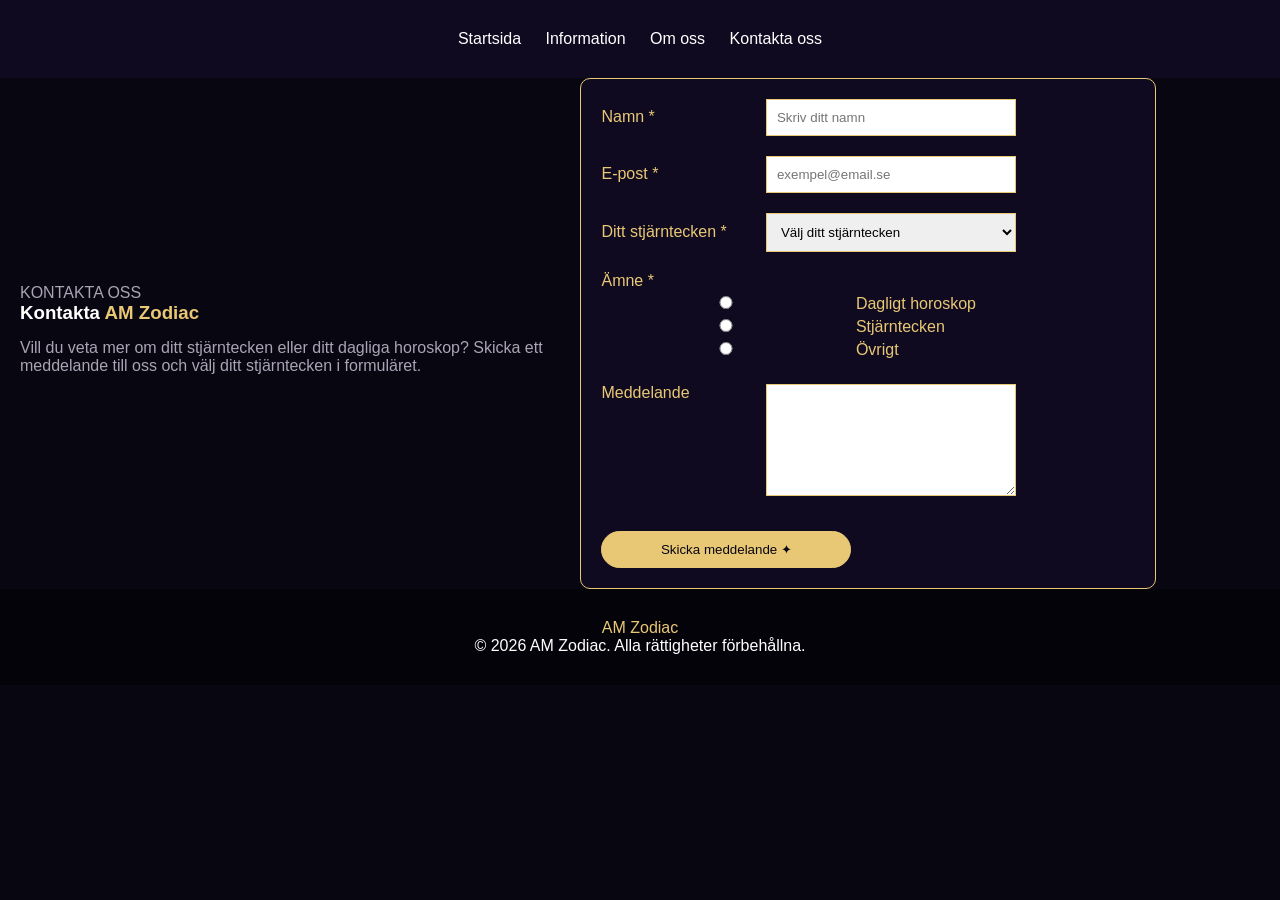
==== contact.html @ 60c8c3fa "kontaktsida och styling" ====
<!DOCTYPE html>
<html lang="en">
<head>
    <meta charset="UTF-8">
    <meta name="viewport" content="width=device-width, initial-scale=1.0">
    <title>Kontakta oss | AM Zodiac</title>
    <link rel="stylesheet" href="style.css">
</head>

<body>
    <header class="main-header">
        <div class="header-container">
            <nav>
                <ul>
                    <li><a href="index.html">Startsida</a></li>
                    <li><a href="index.html#information">Information</a></li>
                    <li><a href="index.html#about">Om oss</a></li>
                    <li><a href="contact.html">Kontakta oss</a></li>
                </ul>
            </nav>
        </div>
    </header>

    <main>
        <section>
                <!-- Vänster sida -->
                <aside class="contact-info">
                    <div class="contact-text">
                    <p class="small-title">KONTAKTA OSS</p>
                    <h1>
                        Kontakta
                        <span>AM Zodiac</span>
                    </h1>
                    <p>
                        Vill du veta mer om ditt stjärntecken
                        eller ditt dagliga horoskop?
                        Skicka ett meddelande till oss och
                        välj ditt stjärntecken i formuläret.
                    </p>
                    </div>
                </aside>

                <form class="contact-form-container">
                        <div class="form-group">
                            <label for="name">Namn *</label>
                            <input
                                type="text"
                                id="name"
                                name="name"
                                placeholder="Skriv ditt namn"
                                required>
                        </div>

                        <div class="form-group">
                            <label for="email">E-post *</label>
                            <input
                                type="email"
                                id="email"
                                name="email"
                                placeholder="exempel@email.se"
                                required>
                        </div>

                        <div class="form-group">
                            <label for="zodiac">Ditt stjärntecken *</label>
                            <select id="zodiac" name="zodiac" required>
                                <option value="">
                                    Välj ditt stjärntecken
                                </option>

                                <option value="vaduren">♈ Väduren</option>

                                <option value="oxen">♉ Oxen</option>

                                <option value="tvillingarna">♊ Tvillingarna</option>

                                <option value="kraftan">♋ Kräftan</option>

                                <option value="lejonet">♌ Lejonet</option>

                                <option value="jungfrun">♍ Jungfrun</option>

                                <option value="vagen">♎ Vågen</option>

                                <option value="skorpionen">♏ Skorpionen</option>

                                <option value="skytten">♐ Skytten</option>

                                <option value="stenbocken">♑ Stenbocken</option>

                                <option value="vattumannen">♒ Vattumannen</option>

                                <option value="fiskarna">♓ Fiskarna</option>
                            </select>
                        </div>

                        <div class="form-group">
                            <label>Ämne *</label>
                            <span class="radio-opt">
                            <input type="radio" id="horoskop" name="subject" value="horoskop">
                            <label for="horoskop">Dagligt horoskop</label>
                            </span>
                            <span class="radio-opt">
                            <input type="radio" id="stjärntecken" name="subject" value="tjärntecken">
                            <label for="stjärntecken">Stjärntecken</label>
                            </span>
                            <span class="radio-opt">
                            <input type="radio" id="övrigt" name="subject" value="övrigt">
                            <label for="övrigt">Övrigt </label>
                            </span>          
                        </div>

                        <div class="form-group">
                            <label for="message" id="mes">Meddelande </label>
                            <textarea
                                id="message"
                                name="message"
                                rows="6"
                                placeholder="Skriv ditt meddelande här...">
                            </textarea>
                        </div>

                        <button type="submit" class="button">Skicka meddelande ✦</button>
                    </form>
        </section>
    </main>
    <footer>
            <div>
                <p class="footer-logo">AM Zodiac</p>
                <p> &copy; 2026 AM Zodiac. Alla rättigheter förbehållna.</p>
            </div>
    </footer>
</body>
</html>
---- style.css ----
* {
    margin: 0;
    padding: 0;
    box-sizing: border-box;
}

body {
    font-family: Arial, sans-serif;
    background-color: #080611;
    color: white;
}

header {
    position: relative;
    padding: 20px;
    text-align: center;
    background-color: #100a20;
}

nav li {
    display: inline-block;
    margin: 10px;
}

nav a {
    color: white;
    text-decoration: none;
}

.button {
    display: inline-block;
    padding: 10px 20px;
    margin-top: 15px;
    background-color: #e8c875;
    color: #080611;
    width: 250px;
    border: 1px solid #e8c875;
    border-radius: 20px;
    text-align: center;
    text-decoration: none;
}

.hero {
    position: relative;
    height: 500px;
    text-align: center;
    overflow: hidden;
}

.hero-video {
    width: 100%;
    height: 100%;
    object-fit: cover;
}

.hero-content {
    position: absolute;
    top: 180px;
    width: 100%;
}

.hero-content h1 {
    color: white;
}

.hero-content h1 span {
    color: #e8c875;
}
.hero-description {
    color: #d3cedc;
    font-size: 1.05rem;
}
.small-title {
    color: #e8c875;
    font-size: 1rem;
}

.zodiac-section {
    padding: 50px;
    text-align: center;
    background-color: #080611;
}
.section-intro {
    max-width: 650px;
    color: #aaa4b5;
    margin:auto;
}
/* 4 kort på varje rad */
.zodiac-card {
    display: inline-block;
    vertical-align: top;

    width: 20%;
    min-height: 200px;

    margin: 1%;
    padding: 20px;

    background-color: #17102b;
    color: white;

    border: 1px solid #e8c875;
    border-radius: 10px;
}
/* Klickbar del */
.zodiac-card summary {
    list-style: none;
}
/* Symbol */
.zodiac-symbol {
    display: block;
    font-size: 36px;   
    margin-bottom: 10px;
}
/* Klicka för att läsa mer */
.read-more {
    display: block;
    margin-top: 15px;
    color: #e8c875;
}
/* Text som visas efter klick */
.sign-description {
    margin-top: 20px;
    padding-top: 15px;
    border-top: 1px solid #e8c875;
}

.information {
    padding: 50px;
    background-color: #100a20;
}
.information-image,
.information-text {
    display: inline-block;
    width: 48%;
    vertical-align: middle;
}
.information-image img {
    width: 100%;
    height:300px;
}
.information-text h2 {
    color: #e8c875;
}

.daily-horoscope {
    padding: 50px;
    background-color: #080611;
}
.daily-text,
.daily-image {
    display: inline-block;
    width: 48%;
    vertical-align: middle;
}
.daily-image img {
    width: 100%;
    height:300px;
}
.daily-text h2 {
    color: #e8c875;
}

.about {
    padding: 50px;
    text-align: center;
    background-color: #100a20;
}
.about h2 {
    color: #e8c875;
}


/* FOOTER */
footer {
    padding: 30px;
    text-align: center;
    background-color: #040309;
    color: white;
}

.footer-logo {
    color: #e8c875;
}

/* KONTAKTSIDA */
.contact-section {
    padding: 30px;
    text-align: center;
    background-color: #080611;
}
.contact-info,
.contact-form-container {
    display: inline-block;
    vertical-align: middle;
    width:45%;
}
.contact-info{
    text-align: left;
    display:inline-block;
    vertical-align: middle;
    width: 45%;
    height: 500px;
}

.contact-info h1 {
    color: white;
    margin-bottom: 15px;
}
.contact-info h1 span {
    color: #e8c875;
}
.contact-info p {
    color: #aaa4b5;
}
.contact-text {
    margin-top: 180px;
    padding: 20px;
}

.contact-form-container{
    padding: 20px;
    border-radius: 10px;
    border: 1px solid #e8c875;
    background-color: #100a20;
}
.form-group {
    margin-bottom: 20px;
    text-align: left;
}

.form-group label {
    display: inline-block;
    width:160px;
    margin-bottom: 5px;
    color: #e8c875;
}

.form-group input,
.form-group select,
.form-group textarea {
    padding: 10px;
    border: 1px solid #e8c875;
    width: 250px;
}
.radio-opt{
    display: inline-block;
    margin-right: 10px;
}

#mes{
    display:inline-block;
    width:160px;
    vertical-align:top;
}
.form-group textarea{
    display:inline-block;
    width:250px;
    vertical-align: top;
}
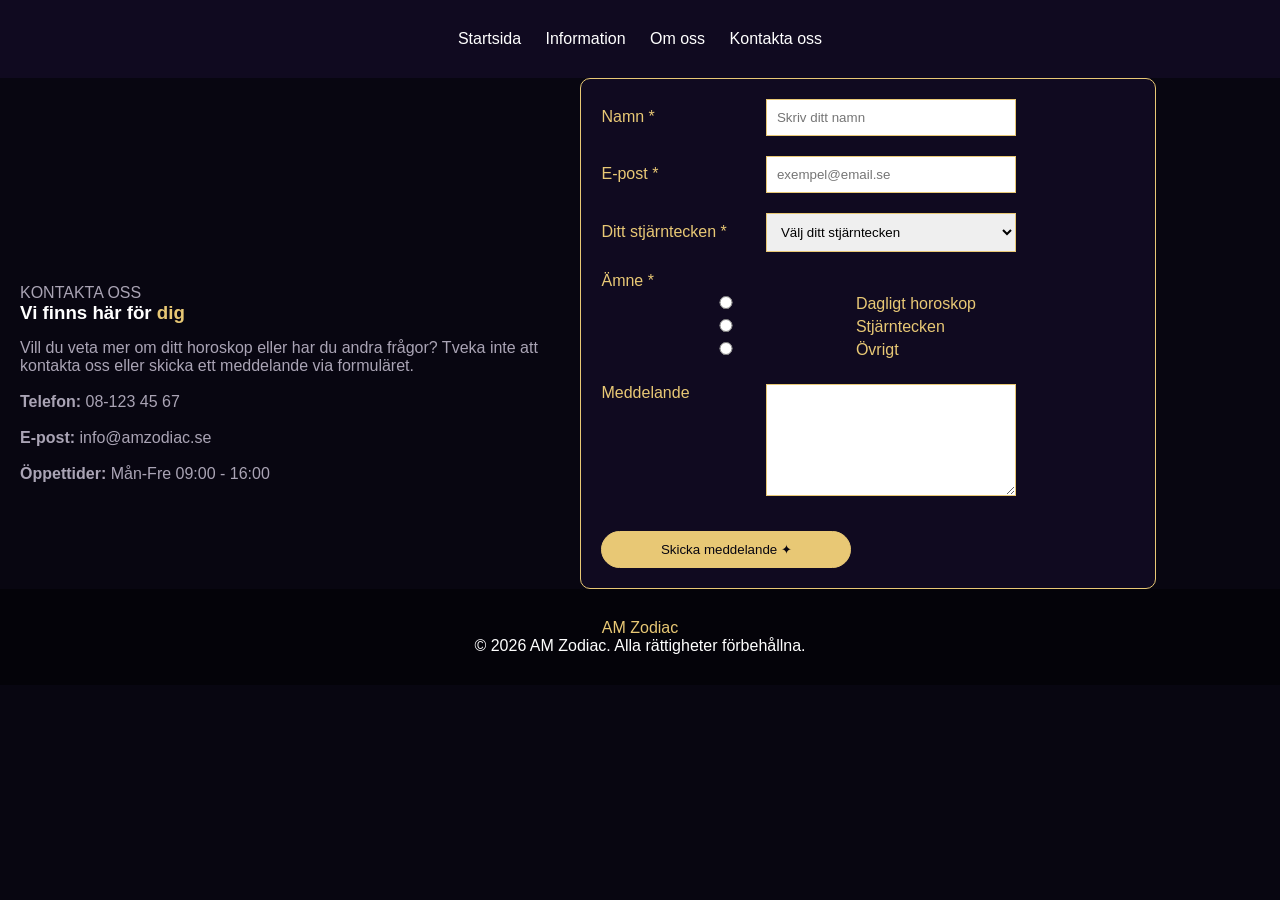
==== commit 5351bafe: "Uppdatera information på kontaktsidan" ====
--- a/contact.html
+++ b/contact.html
@@ -28,15 +28,17 @@
                     <div class="contact-text">
                     <p class="small-title">KONTAKTA OSS</p>
                     <h1>
-                        Kontakta
-                        <span>AM Zodiac</span>
+                        Vi finns här för <span>dig</span>
                     </h1>
                     <p>
-                        Vill du veta mer om ditt stjärntecken
-                        eller ditt dagliga horoskop?
-                        Skicka ett meddelande till oss och
-                        välj ditt stjärntecken i formuläret.
+                        Vill du veta mer om ditt horoskop eller har du andra frågor?
+                        Tveka inte att kontakta oss eller
+                        skicka ett meddelande via formuläret.
                     </p>
+                    <br>
+                        <p><strong>Telefon:</strong>  08-123 45 67</p><br>
+                        <p><strong>E-post:</strong>  info@amzodiac.se</p><br>
+                        <p><strong>Öppettider:</strong>  Mån-Fre  09:00 - 16:00</p><br>
                     </div>
                 </aside>
 
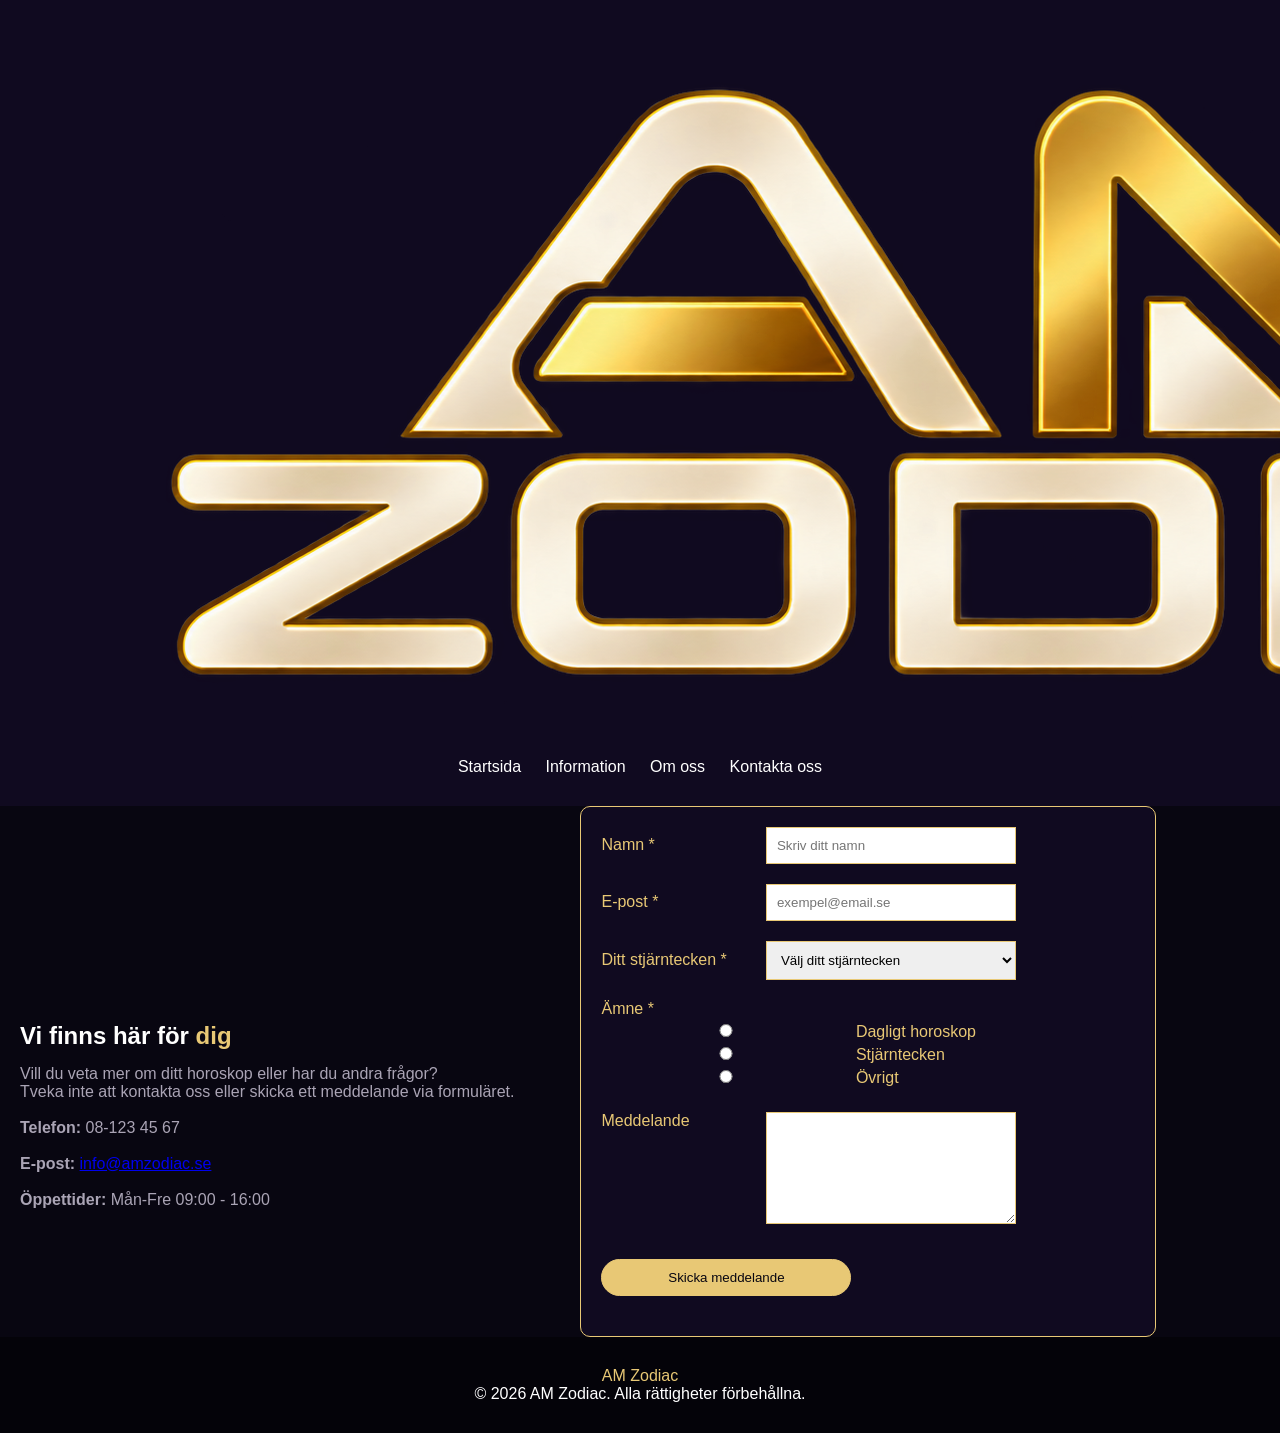
==== commit df8e6a49: "uppdatera kontaktsidan" ====
--- a/contact.html
+++ b/contact.html
@@ -8,129 +8,129 @@
 </head>
 
 <body>
-    <header class="main-header">
-        <div class="header-container">
-            <nav>
-                <ul>
-                    <li><a href="index.html">Startsida</a></li>
-                    <li><a href="index.html#information">Information</a></li>
-                    <li><a href="index.html#about">Om oss</a></li>
-                    <li><a href="contact.html">Kontakta oss</a></li>
-                </ul>
-            </nav>
+    <header>
+        <nav>
+            <img src="img-mov/logo.png" alt="AM Zodiac logo" class="logo">
+            <ul>
+                <li><a href="index.html">Startsida</a></li>
+                <li><a href="index.html#information">Information</a></li>
+                <li><a href="index.html#about">Om oss</a></li>
+                <li><a href="contact.html">Kontakta oss</a></li>
+            </ul>
+        </nav>
+    </header>
+    <main>
+        <div class="contact-container">
+            <!-- Vänster sida -->
+            <aside class="contact-info">
+                <div class="contact-text">
+                <h1>
+                    Vi finns här för <span>dig</span>
+                </h1>
+                <p>
+                    Vill du veta mer om ditt horoskop eller har du andra frågor?
+                    <br>
+                    Tveka inte att kontakta oss eller
+                    skicka ett meddelande via formuläret.
+                </p>
+                <br>
+                    <p><strong>Telefon:</strong>  08-123 45 67</p><br>
+                    <p><strong>E-post:</strong> <a href="mailto:info@amzodiac.se">info@amzodiac.se</a></p><br>
+                    <p><strong>Öppettider:</strong>  Mån-Fre  09:00 - 16:00</p><br>
+                </div>
+            </aside>
+
+            <form class="contact-form-container">
+                <div class="form-group">
+                    <label for="name">Namn *</label>
+                    <input
+                        type="text"
+                        id="name"
+                        name="name"
+                        placeholder="Skriv ditt namn"
+                        required>
+                </div>
+
+                <div class="form-group">
+                    <label for="email">E-post *</label>
+                    <input
+                        type="email"
+                        id="email"
+                        name="email"
+                        placeholder="exempel@email.se"
+                        required>
+                </div>
+
+                <div class="form-group">
+                    <label for="zodiac">Ditt stjärntecken *</label>
+                    <select id="zodiac" name="zodiac" required>
+                        <option value="">
+                            Välj ditt stjärntecken
+                        </option>
+
+                        <option value="vaduren">♈ Väduren</option>
+
+                        <option value="oxen">♉ Oxen</option>
+
+                        <option value="tvillingarna">♊ Tvillingarna</option>
+
+                        <option value="kraftan">♋ Kräftan</option>
+
+                        <option value="lejonet">♌ Lejonet</option>
+
+                        <option value="jungfrun">♍ Jungfrun</option>
+
+                        <option value="vagen">♎ Vågen</option>
+
+                        <option value="skorpionen">♏ Skorpionen</option>
+
+                        <option value="skytten">♐ Skytten</option>
+
+                        <option value="stenbocken">♑ Stenbocken</option>
+
+                        <option value="vattumannen">♒ Vattumannen</option>
+
+                        <option value="fiskarna">♓ Fiskarna</option>
+                    </select>
+                </div>
+
+                <div class="form-group">
+                    <label>Ämne *</label>
+                    <div>
+                        <div class="radio-opt">
+                        <input type="radio" id="horoskop" name="subject" value="horoskop">
+                        <label for="horoskop">Dagligt horoskop</label>
+                        </div>
+                        <div class="radio-opt">
+                        <input type="radio" id="stjärntecken" name="subject" value="stjärntecken">
+                        <label for="stjärntecken">Stjärntecken</label>
+                        </div>
+                        <div class="radio-opt">
+                        <input type="radio" id="övrigt" name="subject" value="övrigt">
+                        <label for="övrigt">Övrigt </label>
+                        </div>
+                    </div>          
+                </div>
+
+                <div class="form-group">
+                    <label for="message">Meddelande </label>
+                    <textarea
+                        id="message"
+                        name="message"
+                        rows="6"
+                        placeholder="Skriv ditt meddelande här...">
+                    </textarea>
+                </div>
+                <div class="form-group">
+                    <div></div>
+                    <button type="submit" class="button">Skicka meddelande</button>
+                </div>
+            </form>
         </div>
-    </header>
-
-    <main>
-        <section>
-                <!-- Vänster sida -->
-                <aside class="contact-info">
-                    <div class="contact-text">
-                    <p class="small-title">KONTAKTA OSS</p>
-                    <h1>
-                        Vi finns här för <span>dig</span>
-                    </h1>
-                    <p>
-                        Vill du veta mer om ditt horoskop eller har du andra frågor?
-                        Tveka inte att kontakta oss eller
-                        skicka ett meddelande via formuläret.
-                    </p>
-                    <br>
-                        <p><strong>Telefon:</strong>  08-123 45 67</p><br>
-                        <p><strong>E-post:</strong>  info@amzodiac.se</p><br>
-                        <p><strong>Öppettider:</strong>  Mån-Fre  09:00 - 16:00</p><br>
-                    </div>
-                </aside>
-
-                <form class="contact-form-container">
-                        <div class="form-group">
-                            <label for="name">Namn *</label>
-                            <input
-                                type="text"
-                                id="name"
-                                name="name"
-                                placeholder="Skriv ditt namn"
-                                required>
-                        </div>
-
-                        <div class="form-group">
-                            <label for="email">E-post *</label>
-                            <input
-                                type="email"
-                                id="email"
-                                name="email"
-                                placeholder="exempel@email.se"
-                                required>
-                        </div>
-
-                        <div class="form-group">
-                            <label for="zodiac">Ditt stjärntecken *</label>
-                            <select id="zodiac" name="zodiac" required>
-                                <option value="">
-                                    Välj ditt stjärntecken
-                                </option>
-
-                                <option value="vaduren">♈ Väduren</option>
-
-                                <option value="oxen">♉ Oxen</option>
-
-                                <option value="tvillingarna">♊ Tvillingarna</option>
-
-                                <option value="kraftan">♋ Kräftan</option>
-
-                                <option value="lejonet">♌ Lejonet</option>
-
-                                <option value="jungfrun">♍ Jungfrun</option>
-
-                                <option value="vagen">♎ Vågen</option>
-
-                                <option value="skorpionen">♏ Skorpionen</option>
-
-                                <option value="skytten">♐ Skytten</option>
-
-                                <option value="stenbocken">♑ Stenbocken</option>
-
-                                <option value="vattumannen">♒ Vattumannen</option>
-
-                                <option value="fiskarna">♓ Fiskarna</option>
-                            </select>
-                        </div>
-
-                        <div class="form-group">
-                            <label>Ämne *</label>
-                            <span class="radio-opt">
-                            <input type="radio" id="horoskop" name="subject" value="horoskop">
-                            <label for="horoskop">Dagligt horoskop</label>
-                            </span>
-                            <span class="radio-opt">
-                            <input type="radio" id="stjärntecken" name="subject" value="tjärntecken">
-                            <label for="stjärntecken">Stjärntecken</label>
-                            </span>
-                            <span class="radio-opt">
-                            <input type="radio" id="övrigt" name="subject" value="övrigt">
-                            <label for="övrigt">Övrigt </label>
-                            </span>          
-                        </div>
-
-                        <div class="form-group">
-                            <label for="message" id="mes">Meddelande </label>
-                            <textarea
-                                id="message"
-                                name="message"
-                                rows="6"
-                                placeholder="Skriv ditt meddelande här...">
-                            </textarea>
-                        </div>
-
-                        <button type="submit" class="button">Skicka meddelande ✦</button>
-                    </form>
-        </section>
     </main>
     <footer>
-            <div>
-                <p class="footer-logo">AM Zodiac</p>
-                <p> &copy; 2026 AM Zodiac. Alla rättigheter förbehållna.</p>
-            </div>
+        <p class="footer-logo">AM Zodiac</p>
+        <p> &copy; 2026 AM Zodiac. Alla rättigheter förbehållna.</p>
     </footer>
 </body>
 </html>
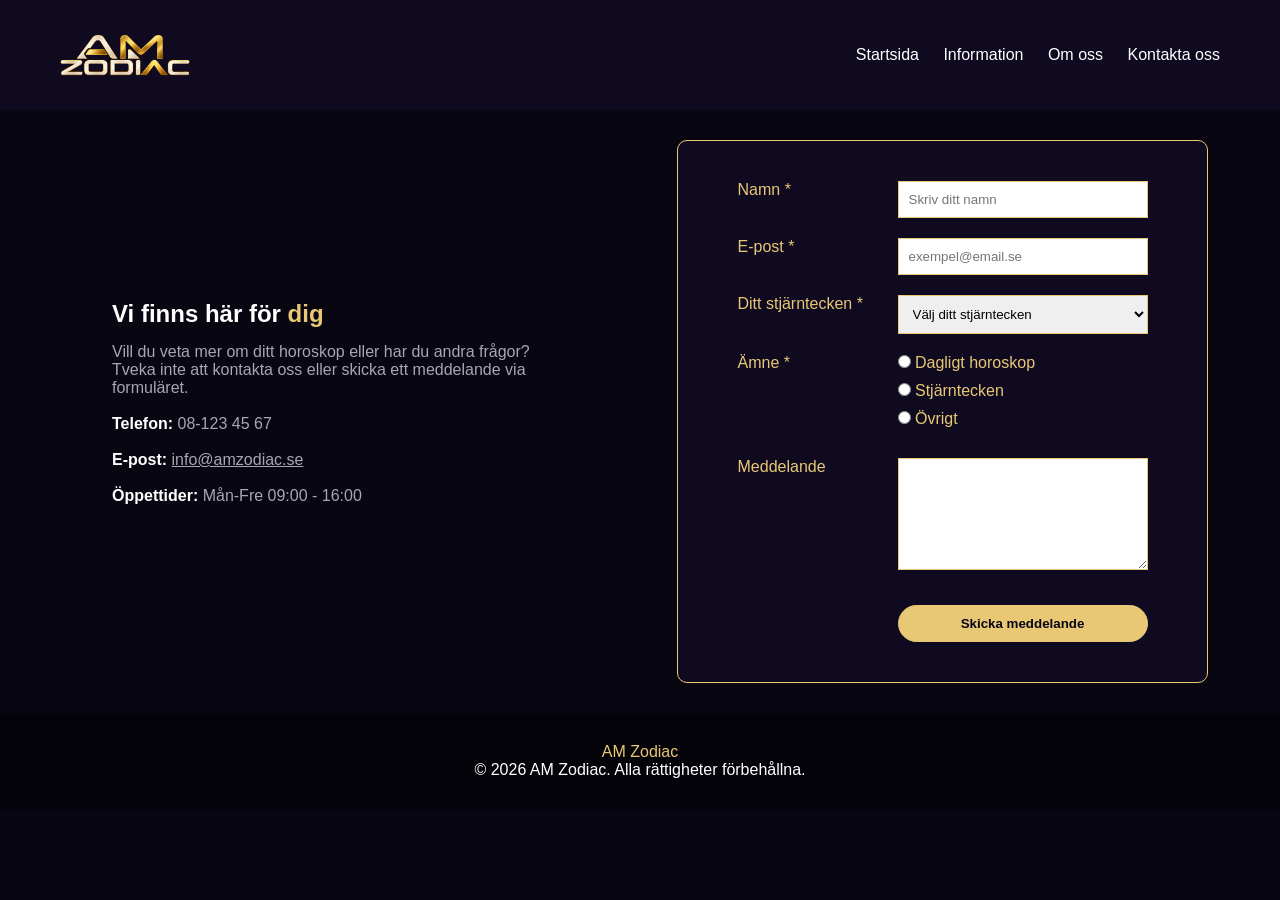
==== commit 43c67553: "responsiv för kontaktsidan" ====
--- a/contact.html
+++ b/contact.html
@@ -5,6 +5,7 @@
     <meta name="viewport" content="width=device-width, initial-scale=1.0">
     <title>Kontakta oss | AM Zodiac</title>
     <link rel="stylesheet" href="style.css">
+    <link rel="stylesheet" href="media-query.css">
 </head>
 
 <body>
--- a/style.css
+++ b/style.css
@@ -3,30 +3,14 @@
     padding: 0;
     box-sizing: border-box;
 }
-
 body {
     font-family: Arial, sans-serif;
     background-color: #080611;
     color: white;
 }
-
-header {
-    position: relative;
-    padding: 20px;
-    text-align: center;
-    background-color: #100a20;
-}
-
-nav li {
-    display: inline-block;
-    margin: 10px;
-}
-
-nav a {
-    color: white;
-    text-decoration: none;
-}
-
+h2{
+    color: #e8c875;
+}
 .button {
     display: inline-block;
     padding: 10px 20px;
@@ -38,69 +22,82 @@
     border-radius: 20px;
     text-align: center;
     text-decoration: none;
-}
-
+    font-weight: bold;
+}
+header {
+    padding: 30px 50px;
+    background-color: #100a20;
+}
+.logo{
+    width: 150px;
+}
+/*logo till vänster och menu brevid*/
+nav{
+    display: flex;
+    align-items: center;
+    justify-content: space-between;
+}
+nav li {
+    display: inline-block;
+    margin: 5px 10px;
+}
+nav a {
+    color: white;
+    text-decoration: none;
+}
+nav a:hover {
+    font-weight: bold;
+}
 .hero {
-    position: relative;
-    height: 500px;
-    text-align: center;
-    overflow: hidden;
-}
-
+    text-align: center;
+    padding: 0 50px 10px 50px;
+}
 .hero-video {
     width: 100%;
-    height: 100%;
+    height: 200px;
     object-fit: cover;
 }
-
 .hero-content {
-    position: absolute;
-    top: 180px;
-    width: 100%;
-}
-
-.hero-content h1 {
-    color: white;
-}
-
+    padding: 20px;
+}
 .hero-content h1 span {
     color: #e8c875;
 }
 .hero-description {
-    color: #d3cedc;
+    color: #f2f2f2;
     font-size: 1.05rem;
 }
 .small-title {
-    color: #e8c875;
+    color:  #aaa4b5;
     font-size: 1rem;
 }
 
 .zodiac-section {
-    padding: 50px;
+    padding: 30px 50px;
     text-align: center;
     background-color: #080611;
 }
 .section-intro {
     max-width: 650px;
-    color: #aaa4b5;
+    color: white;
     margin:auto;
+    margin-bottom: 20px;
 }
 /* 4 kort på varje rad */
+.container{
+    display: grid;
+    grid-template-columns: repeat(4 , 1fr);
+    gap: 20px;
+    align-items: start;/*andra kort sträcks iinte när en kort öppnas*/
+}
 .zodiac-card {
-    display: inline-block;
-    vertical-align: top;
-
-    width: 20%;
-    min-height: 200px;
-
-    margin: 1%;
-    padding: 20px;
-
+    min-height: 150px;
+    padding: 20px;
     background-color: #17102b;
     color: white;
-
     border: 1px solid #e8c875;
     border-radius: 10px;
+    cursor: pointer;
 }
 /* Klickbar del */
 .zodiac-card summary {
@@ -112,12 +109,6 @@
     font-size: 36px;   
     margin-bottom: 10px;
 }
-/* Klicka för att läsa mer */
-.read-more {
-    display: block;
-    margin-top: 15px;
-    color: #e8c875;
-}
 /* Text som visas efter klick */
 .sign-description {
     margin-top: 20px;
@@ -129,36 +120,36 @@
     padding: 50px;
     background-color: #100a20;
 }
+.information-container{
+    display:flex;
+    align-items: center;
+    gap:30px;
+}
 .information-image,
 .information-text {
-    display: inline-block;
-    width: 48%;
-    vertical-align: middle;
+    width: 48%; /*ger plats mellan bild och text*/
 }
 .information-image img {
     width: 100%;
-    height:300px;
-}
-.information-text h2 {
-    color: #e8c875;
+    height:250px;
 }
 
 .daily-horoscope {
     padding: 50px;
     background-color: #080611;
 }
+.daily-container{
+    display: flex;
+    align-items: center;
+    gap:30px;
+}
 .daily-text,
 .daily-image {
-    display: inline-block;
-    width: 48%;
-    vertical-align: middle;
+    width: 48%;/*ger plats mellan bild och text*/
 }
 .daily-image img {
     width: 100%;
-    height:300px;
-}
-.daily-text h2 {
-    color: #e8c875;
+    height:250px;
 }
 
 .about {
@@ -166,10 +157,6 @@
     text-align: center;
     background-color: #100a20;
 }
-.about h2 {
-    color: #e8c875;
-}
-
 
 /* FOOTER */
 footer {
@@ -178,33 +165,31 @@
     background-color: #040309;
     color: white;
 }
-
 .footer-logo {
     color: #e8c875;
 }
 
 /* KONTAKTSIDA */
-.contact-section {
-    padding: 30px;
-    text-align: center;
-    background-color: #080611;
+
+.contact-container{
+    display: flex;
+    align-items: center;
+    justify-content: space-around;
+    gap:30px;
+    background-color: #080611;
+    padding: 30px 50px;
 }
 .contact-info,
-.contact-form-container {
-    display: inline-block;
-    vertical-align: middle;
+.contact-form-container { 
     width:45%;
 }
 .contact-info{
     text-align: left;
-    display:inline-block;
-    vertical-align: middle;
-    width: 45%;
-    height: 500px;
-}
-
+    /* border-radius: 10px;
+    border: 1px solid #e8c875; */
+    padding: 20px;
+}
 .contact-info h1 {
-    color: white;
     margin-bottom: 15px;
 }
 .contact-info h1 span {
@@ -213,8 +198,13 @@
 .contact-info p {
     color: #aaa4b5;
 }
+.contact-info strong{
+    color: white;
+}
+.contact-info a{
+    color: #aaa4b5;
+}
 .contact-text {
-    margin-top: 180px;
     padding: 20px;
 }
 
@@ -225,17 +215,18 @@
     background-color: #100a20;
 }
 .form-group {
-    margin-bottom: 20px;
+    display:grid;
+    grid-template-columns: 160px 250px;
+    margin: 20px;
+    justify-content: center;
     text-align: left;
 }
-
 .form-group label {
     display: inline-block;
     width:160px;
     margin-bottom: 5px;
     color: #e8c875;
 }
-
 .form-group input,
 .form-group select,
 .form-group textarea {
@@ -244,17 +235,14 @@
     width: 250px;
 }
 .radio-opt{
-    display: inline-block;
-    margin-right: 10px;
-}
-
-#mes{
-    display:inline-block;
-    width:160px;
-    vertical-align:top;
-}
-.form-group textarea{
-    display:inline-block;
-    width:250px;
-    vertical-align: top;
-}
+    display:block;
+    margin-bottom: 5px;
+}
+.radio-opt input{
+    width: auto;
+}
+.radio-opt label{
+    width:auto;
+}
+
+
--- a/media-query.css
+++ b/media-query.css
@@ -0,0 +1,121 @@
+/* Surfplatta */
+@media (min-width: 601px) and (max-width: 1024px) {
+    header {
+        padding: 20px 30px;
+    }
+    .logo {
+        width: 120px;
+    }
+
+    /* Zodiac - 2 kort på varje rad */
+    .container {
+        grid-template-columns: repeat(2, 1fr);
+    }
+    .information,
+    .daily-horoscope {
+        padding: 30px;
+    }
+
+    /* Kontaktsida */
+    .contact-container {
+        display: block;
+        padding: 30px;
+    }
+    .contact-info,
+    .contact-form-container {
+        width: 100%;
+    }
+}
+
+/* Mobile */
+@media (max-width: 600px) {
+
+    header {
+        padding: 15px 20px;
+    }
+    nav {
+        display: block;
+        text-align: center;
+    }
+    .logo {
+        width: 100px;
+    }
+    nav li {
+        display: block;
+        margin: 10px;
+    }
+    .hero {
+        padding: 0 20px 10px 20px;
+    }
+
+    /* Zodiac - 1 kort på varje rad */
+    .zodiac-section {
+        padding: 30px 20px;
+    }
+    .container {
+        grid-template-columns: 1fr;
+    }
+    .button {
+        display: block;
+        margin-left: auto;
+        margin-right: auto;
+    }
+    .information,
+    .daily-horoscope {
+        padding: 30px 20px;
+    }
+    .information-container,
+    .daily-container {
+        display: block;
+    }
+    .information-text,
+    .daily-text {
+        width: 100%;
+    }
+     /* Dölj bilder*/
+    .information-image,
+    .daily-image {
+        display: none;
+    }
+    .about {
+        padding: 30px 20px;
+    }
+
+    /* Kontaktsida */
+    .contact-container {
+        display: block;
+        padding: 30px 20px;
+    }
+    .contact-info,
+    .contact-form-container {
+        width: 100%;
+    }
+    .form-group {
+        display: block;
+        margin: 20px 0;
+    }
+    .form-group label {
+        display: block;
+        width: 100%;
+    }
+    .form-group input,
+    .form-group select,
+    .form-group textarea {
+        width: 100%;
+    }
+    /* Placera radioknappar bredvid texten*/
+    .radio-opt {
+        display: flex;
+        align-items: center;
+        gap: 10px;
+        margin-bottom: 10px;
+    }
+    .radio-opt input {
+        width: auto;
+    }
+    .radio-opt label {
+        display: inline-block;
+        width: auto;
+        margin-bottom: 0;
+    }
+}
